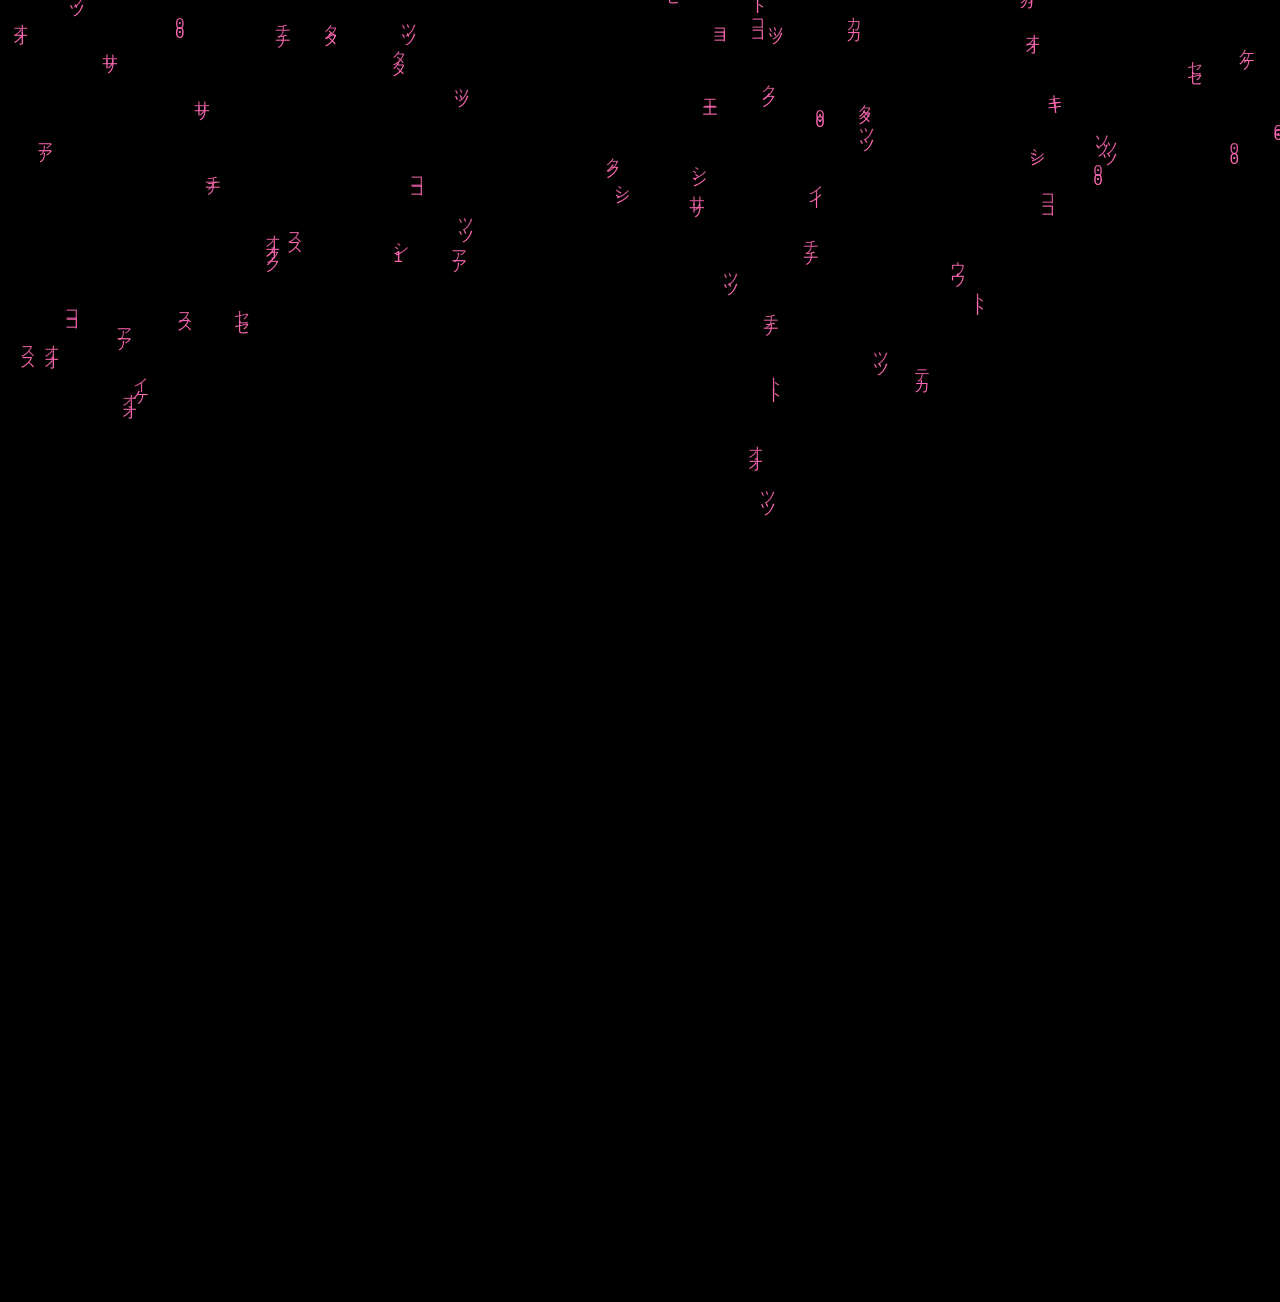
==== rain.html @ 3daf7c66 "Add files via upload" ====
<!DOCTYPE html>
<html lang="id">

<head>
    <meta charset="UTF-8">
    <meta name="viewport" content="width=device-width, initial-scale=1.0">
    <title>ADIK PRINCES</title>
    <link rel="stylesheet" href="style.css">
</head>

<body>
    <canvas id="canvas"></canvas>
    <audio id="bgMusic" src="audio/love.mp3" loop></audio>

    <div class="text-overlay" id="textOverlay"></div>
    <div class="heart-text">
        I Love You<br>Pretty Princess ❤️
    </div>

    <a href="surat.html" class="cta-button" id="ctaButton">
        <span>Buka Suratnya</span>
    </a>

    <a href="surat.html" class="next-hint" id="nextHint">
        <span>Selanjutnya</span>
        <svg viewBox="0 0 24 24" fill="none" xmlns="http://www.w3.org/2000/svg">
            <path d="M6 9l6 6 6-6" stroke="currentColor" stroke-width="2" stroke-linecap="round" stroke-linejoin="round" />
        </svg>
    </a>

    <script src="script.js"></script>
    <script src="music.js"></script>
</body>

</html>
---- style.css ----
* {
    margin: 0;
    padding: 0;
    box-sizing: border-box;
}

body {
    background: #000;
    overflow: hidden;
}

canvas {
    position: fixed;
    top: 0;
    left: 0;
    width: 100vw;
    height: 100vh;
    display: block;
    background: #000;
    z-index: 1;
}

.text-overlay {
    position: absolute;
    top: 50%;
    left: 50%;
    transform: translate(-50%, -50%);
    font-size: clamp(40px, 12vw, 150px);
    font-weight: bold;
    color: #fff;
    text-align: center;
    letter-spacing: clamp(4px, 2vw, 10px);
    text-shadow: 0 0 30px rgba(255, 255, 255, 0.8);
    opacity: 0;
    transition: opacity 0.8s ease-in-out;
    z-index: 10;
}

.heart-container {
    position: absolute;
    top: 50%;
    left: 50%;
    transform: translate(-50%, -50%);
    opacity: 0;
    transition: opacity 1.5s ease-in-out;
    z-index: 10;
}

.audio-control {
    position: absolute;
    bottom: 20px;
    right: 20px;
    z-index: 100;
    background: rgba(255, 255, 255, 0.1);
    padding: 10px 20px;
    border-radius: 25px;
    color: #fff;
    font-size: 14px;
    backdrop-filter: blur(10px);
}

.heart-text {
    position: fixed;
    top: 50vh;
    left: 50vw;
    transform: translate(-50%, -50%);
    font-size: clamp(22px, 5vw, 40px);
    text-align: center;
    color: white;
    opacity: 0;
    transition: opacity 1s ease;
    z-index: 30;
    pointer-events: none;
}

@keyframes floatY {
    from {
        margin-top: 0;
    }

    to {
        margin-top: -18px;
    }
}

@keyframes pulse {
    0% {
        transform: translate(-50%, -60%) scale(1);
    }

    100% {
        transform: translate(-50%, -60%) scale(1.05);
    }
}

.heart-text.show {
    animation: pulse 2s ease-in-out infinite alternate;
}

/* ================= CTA BUTTON ================= */
.cta-button {
    position: fixed;
    left: 50%;
    bottom: 9%;
    transform: translate(-50%, 24px);
    z-index: 40;

    display: inline-flex;
    align-items: center;
    gap: 10px;

    padding: 14px 28px;
    border-radius: 999px;
    text-decoration: none;

    font-family: 'Baloo 2', 'Segoe UI', sans-serif;
    font-size: clamp(15px, 3.2vw, 18px);
    font-weight: 600;
    letter-spacing: 0.3px;
    color: #7a2245;

    background: linear-gradient(135deg, #ffe3ec 0%, #ffb6cf 55%, #ff8fb1 100%);
    box-shadow:
        0 10px 24px rgba(255, 105, 165, 0.35),
        inset 0 1px 0 rgba(255, 255, 255, 0.6);

    opacity: 0;
    pointer-events: none;
    visibility: hidden;
    transition: opacity 0.9s ease, transform 0.9s ease, box-shadow 0.3s ease;
}

.cta-next {
    font-size: 0.78em;
    font-weight: 500;
    opacity: 0.75;
    padding-left: 10px;
    border-left: 1.5px solid rgba(122, 34, 69, 0.3);
    transition: transform 0.3s ease, opacity 0.3s ease;
}

.cta-button.show {
    opacity: 1;
    visibility: visible;
    pointer-events: auto;
    transform: translate(-50%, 0);
    animation: ctaFloat 2.6s ease-in-out infinite;
}

.cta-button:hover {
    box-shadow:
        0 14px 30px rgba(255, 105, 165, 0.5),
        inset 0 1px 0 rgba(255, 255, 255, 0.7);
}

.cta-button:hover .cta-next {
    transform: translateX(4px);
    opacity: 1;
}

@keyframes ctaFloat {

    0%,
    100% {
        transform: translate(-50%, 0);
    }

    50% {
        transform: translate(-50%, -8px);
    }
}
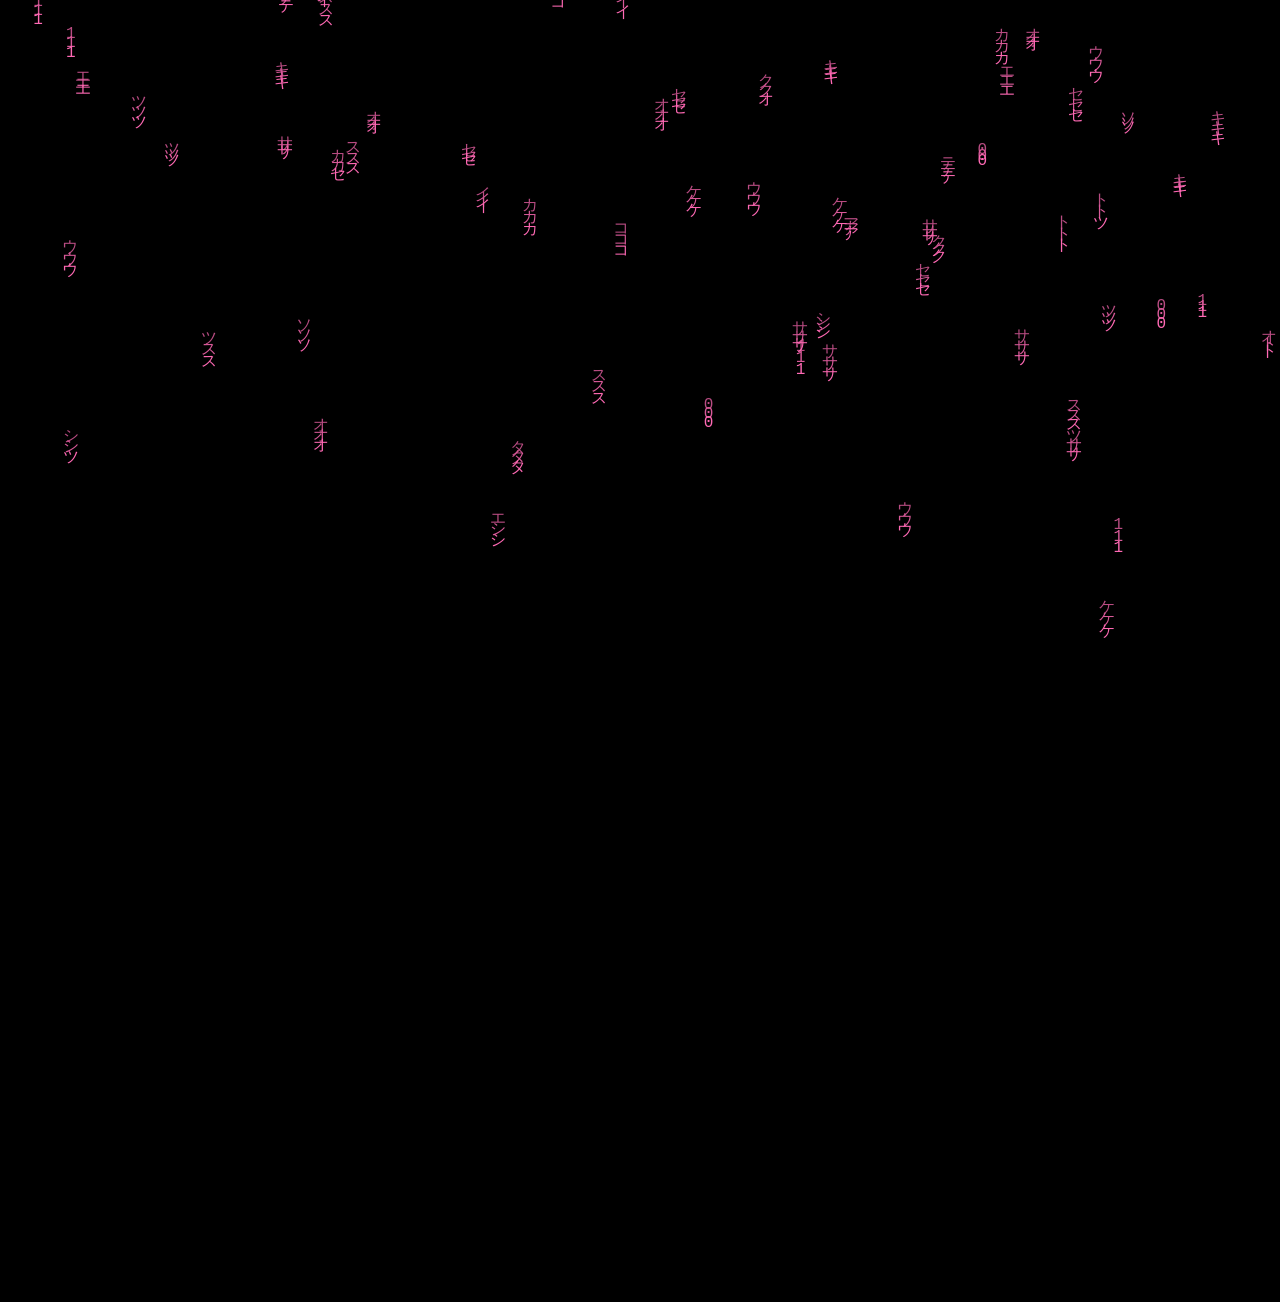
==== commit ef296835: "Update audio source for background music" ====
--- a/rain.html
+++ b/rain.html
@@ -10,7 +10,7 @@
 
 <body>
     <canvas id="canvas"></canvas>
-    <audio id="bgMusic" src="audio/love.mp3" loop></audio>
+    <audio id="bgMusic" src="love.mp3" loop></audio>
 
     <div class="text-overlay" id="textOverlay"></div>
     <div class="heart-text">
@@ -32,4 +32,4 @@
     <script src="music.js"></script>
 </body>
 
-</html>+</html>
